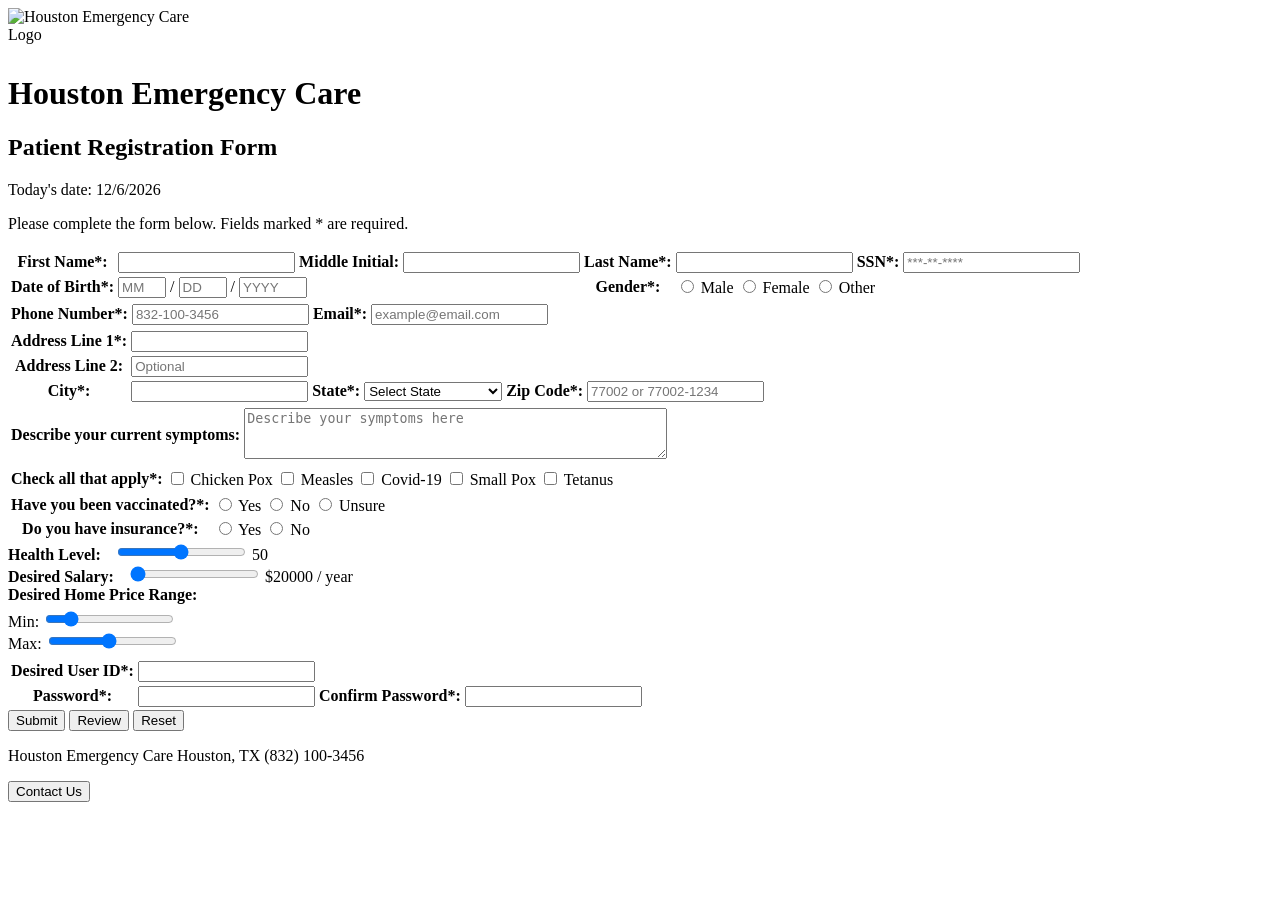
==== homework2/index.html @ ae286404 "Create index.html" ====
<!-- 
Name: Taha Asmat
File: index.html
Date created: June 21st
Last edited: June 26th
Version: 1.1
Description: Patient Registration Form for Houston Emergency Care HW2
-->

<!DOCTYPE html>
<html lang="en">

<head>
  <title>Patient Registration Form</title>
  <link rel="stylesheet" href="patient_registration.css" />
</head>

<body>
  <div class="form-container">
    <form id="regForm" name="regForm" action="thankyou.html">
      <div class="centered">
        <img src="logo.jpeg" alt="Houston Emergency Care Logo" style="max-width: 200px; height: auto; margin-bottom: 10px;">
      </div>

      <!-- Header -->
      <header class="p6">
        <h1>Houston Emergency Care</h1>
        <h2>Patient Registration Form</h2>
        <p>Today's date: <span id="today"></span></p>
        <p>Please complete the form below. Fields marked * are required.</p>
      </header>

      <!-- Name and SSN -->
      <table class="form">
        <tr>
          <th>First Name*:</th>
          <td><input type="text" id="fname" name="fname" maxlength="30" required
              pattern="[A-Za-z'-]{1,30}" title="1 to 30 characters. Letters, apostrophes, and dashes only."></td>
          <th>Middle Initial:</th>
          <td><input type="text" id="middle" name="middle" maxlength="1"
              pattern="[A-Za-z]" title="One letter only. Leave blank if none."></td>
          <th>Last Name*:</th>
          <td><input type="text" id="lname" name="lname" maxlength="30" required
              pattern="[A-Za-z'2-5-]{1,30}" title="1 to 30 characters. Letters, apostrophes, dashes, and digits 2-5 only."></td>
          <th>SSN*:</th>
          <td><input type="password" id="ssn" name="ssn" maxlength="11" placeholder="***-**-****" required
              pattern="\d{3}-\d{2}-\d{4}" title="Format: 000-00-0000"></td>
        </tr>
        <tr>
          <th>Date of Birth*:</th>
          <td colspan="3">
            <input type="text" id="dobMonth" name="dobMonth" maxlength="2" placeholder="MM" required
                pattern="\d{1,2}" title="Enter month as 1-12" style="width:40px;">
            /
            <input type="text" id="dobDay" name="dobDay" maxlength="2" placeholder="DD" required
                pattern="\d{1,2}" title="Enter day as 1-31" style="width:40px;">
            /
            <input type="text" id="dobYear" name="dobYear" maxlength="4" placeholder="YYYY" required
                pattern="\d{4}" title="Enter a 4-digit year" style="width:60px;">
            <input type="hidden" id="dob" name="dob">
          </td>
          <th>Gender*:</th>
          <td colspan="3">
            <label><input type="radio" name="gender" value="Male" required> Male</label>
            <label><input type="radio" name="gender" value="Female"> Female</label>
            <label><input type="radio" name="gender" value="Other"> Other</label>
          </td>
        </tr>
      </table>

      <!-- Contact Information -->
      <table class="form">
        <tr>
          <th>Phone Number*:</th>
          <td><input type="tel" id="phone" name="phone" required placeholder="832-100-3456"
              pattern="[0-9]{3}-[0-9]{3}-[0-9]{4}" title="Format: 000-000-0000"></td>
          <th>Email*:</th>
          <td><input type="email" id="email" name="email" required placeholder="example@email.com"
              pattern="[^\s@]+@[^\s@]+\.[^\s@]+" title="Format: name@domain.tld"></td>
        </tr>
      </table>

      <!-- Address -->
      <table class="form">
        <tr>
          <th>Address Line 1*:</th>
          <td colspan="3"><input type="text" id="address" name="address" minlength="2" maxlength="30" required
              title="2 to 30 characters"></td>
        </tr>
        <tr>
          <th>Address Line 2:</th>
          <td colspan="3"><input type="text" id="address2" name="address2" minlength="2" maxlength="30" placeholder="Optional"
              title="2 to 30 characters, if entered"></td>
        </tr>
        <tr>
          <th>City*:</th>
          <td><input type="text" id="city" name="city" minlength="2" maxlength="30" required
              pattern="[A-Za-z\s-]{2,30}" title="2 to 30 characters. Letters, spaces, and dashes only."></td>
          <th>State*:</th>
          <td>
            <select id="state" name="state" required title="Choose your state">
              <option value="">Select State</option>
              <option value="AL">Alabama</option>
              <option value="AK">Alaska</option>
              <option value="AZ">Arizona</option>
              <option value="AR">Arkansas</option>
              <option value="CA">California</option>
              <option value="CO">Colorado</option>
              <option value="CT">Connecticut</option>
              <option value="DE">Delaware</option>
              <option value="DC">District of Columbia</option>
              <option value="FL">Florida</option>
              <option value="GA">Georgia</option>
              <option value="HI">Hawaii</option>
              <option value="ID">Idaho</option>
              <option value="IL">Illinois</option>
              <option value="IN">Indiana</option>
              <option value="IA">Iowa</option>
              <option value="KS">Kansas</option>
              <option value="KY">Kentucky</option>
              <option value="LA">Louisiana</option>
              <option value="ME">Maine</option>
              <option value="MD">Maryland</option>
              <option value="MA">Massachusetts</option>
              <option value="MI">Michigan</option>
              <option value="MN">Minnesota</option>
              <option value="MS">Mississippi</option>
              <option value="MO">Missouri</option>
              <option value="MT">Montana</option>
              <option value="NE">Nebraska</option>
              <option value="NV">Nevada</option>
              <option value="NH">New Hampshire</option>
              <option value="NJ">New Jersey</option>
              <option value="NM">New Mexico</option>
              <option value="NY">New York</option>
              <option value="NC">North Carolina</option>
              <option value="ND">North Dakota</option>
              <option value="OH">Ohio</option>
              <option value="OK">Oklahoma</option>
              <option value="OR">Oregon</option>
              <option value="PA">Pennsylvania</option>
              <option value="PR">Puerto Rico</option>
              <option value="RI">Rhode Island</option>
              <option value="SC">South Carolina</option>
              <option value="SD">South Dakota</option>
              <option value="TN">Tennessee</option>
              <option value="TX">Texas</option>
              <option value="UT">Utah</option>
              <option value="VT">Vermont</option>
              <option value="VA">Virginia</option>
              <option value="WA">Washington</option>
              <option value="WV">West Virginia</option>
              <option value="WI">Wisconsin</option>
              <option value="WY">Wyoming</option>
            </select>
          </td>
          <th>Zip Code*:</th>
          <td><input type="text" id="zip" name="zip" maxlength="10" required placeholder="77002 or 77002-1234"
              pattern="[0-9]{5}(-[0-9]{4})?" title="5 digits, or ZIP+4 as 00000-0000"></td>
        </tr>
      </table>

      <!-- Symptoms / Notes -->
      <table class="form">
        <tr>
          <th>Describe your current symptoms:</th>
          <td colspan="5">
            <textarea id="symptoms" name="symptoms" rows="3" cols="50" placeholder="Describe your symptoms here"
              title="Optional. Please do not use double quote characters."></textarea>
          </td>
        </tr>
      </table>

      <!-- Checkboxes -->
      <table class="form">
        <tr>
          <th>Check all that apply*:</th>
          <td colspan="5">
            <label><input type="checkbox" name="conditions" value="ChickenPox"> Chicken Pox</label>
            <label><input type="checkbox" name="conditions" value="Measles"> Measles</label>
            <label><input type="checkbox" name="conditions" value="Covid19"> Covid-19</label>
            <label><input type="checkbox" name="conditions" value="SmallPox"> Small Pox</label>
            <label><input type="checkbox" name="conditions" value="Tetanus"> Tetanus</label>
          </td>
        </tr>
      </table>

      <!-- Radio buttons -->
      <table class="form">
        <tr>
          <th>Have you been vaccinated?*:</th>
          <td colspan="5">
            <label><input type="radio" name="vaccinated" value="Yes" required> Yes</label>
            <label><input type="radio" name="vaccinated" value="No"> No</label>
            <label><input type="radio" name="vaccinated" value="Unsure"> Unsure</label>
          </td>
        </tr>
        <tr>
          <th>Do you have insurance?*:</th>
          <td colspan="5">
            <label><input type="radio" name="insurance_radio" value="Yes" required> Yes</label>
            <label><input type="radio" name="insurance_radio" value="No"> No</label>
          </td>
        </tr>
      </table>

      <!-- Sliders -->
      <div class="centered">
        <div class="slider-box">
          <label for="healthLevel" style="margin-right: 10px; font-weight: bold;">Health Level:</label>
          <input type="range" id="healthLevel" name="healthLevel" min="0" max="100" value="50"
            title="Slide to rate your health from 0 to 100">
          <span id="healthLevelValue">50</span>
        </div>

        <div class="slider-box">
          <label for="salary" style="margin-right: 10px; font-weight: bold;">Desired Salary:</label>
          <input type="range" id="salary" name="salary" min="20000" max="200000" step="5000" value="20000"
            title="Slide to set desired salary from $20,000 to $200,000">
          <span id="salaryDisplay">$20000</span> / year
        </div>

        <div class="slider-box">
          <div style="font-weight:bold; margin-bottom:5px;">Desired Home Price Range:</div>
          <label for="homeMin">Min:</label>
          <input type="range" id="homeMin" name="homeMin" min="50000" max="1000000" step="25000" value="200000"
            title="Minimum home price">
          <br>
          <label for="homeMax">Max:</label>
          <input type="range" id="homeMax" name="homeMax" min="50000" max="1000000" step="25000" value="500000"
            title="Maximum home price">
          <div style="margin-top:5px;">
            <span id="homePriceDisplay"></span>
          </div>
        </div>
      </div>

      <!-- User ID and Password -->
      <table class="form">
        <tr>
          <th>Desired User ID*:</th>
          <td colspan="3"><input type="text" id="userid" name="userid" minlength="5" maxlength="30" required
              pattern="[A-Za-z][A-Za-z0-9_-]{4,29}"
              title="5-30 characters, must start with a letter. Letters, numbers, underscore, and dash only. No spaces."></td>
        </tr>
        <tr>
          <th>Password*:</th>
          <td><input type="password" id="pword" name="pword" minlength="8" maxlength="30" required
              pattern="(?=.*[A-Z])(?=.*\d)(?=.*[^A-Za-z0-9]).{8,30}"
              title="8-30 characters: at least 1 uppercase letter, 1 number, and 1 special character. No quotes allowed."></td>
          <th>Confirm Password*:</th>
          <td><input type="password" id="pword2" name="pword2" minlength="8" maxlength="30" required
              title="Must match the Password field above"></td>
        </tr>
      </table>

      <!-- Buttons -->
      <div class="centered">
        <input type="submit" value="Submit" class="formBtn">
        <input type="button" value="Review" id="reviewBtn" class="formBtn">
        <input type="reset" value="Reset" class="formBtn">
      </div>

      <!-- Review Display Area -->
      <div id="reviewArea" class="reviewArea"></div>
    </form>

    <!-- Footer -->
    <footer>
      <p>Houston Emergency Care Houston, TX (832) 100-3456</p>
      <a href="contact.html"><button type="button" class="formBtn">Contact Us</button></a>
    </footer>
  </div>

  <!-- Date Script -->
  <script>
    const d = new Date();
    const month = d.getMonth() + 1;
    const day = d.getDate();
    const year = d.getFullYear();
    document.getElementById("today").innerHTML = month + "/" + day + "/" + year;
  </script>

  <!-- External JS for HW2 validation, sliders, and review logic -->
  <script src="homework2.js"></script>
</body>

</html>
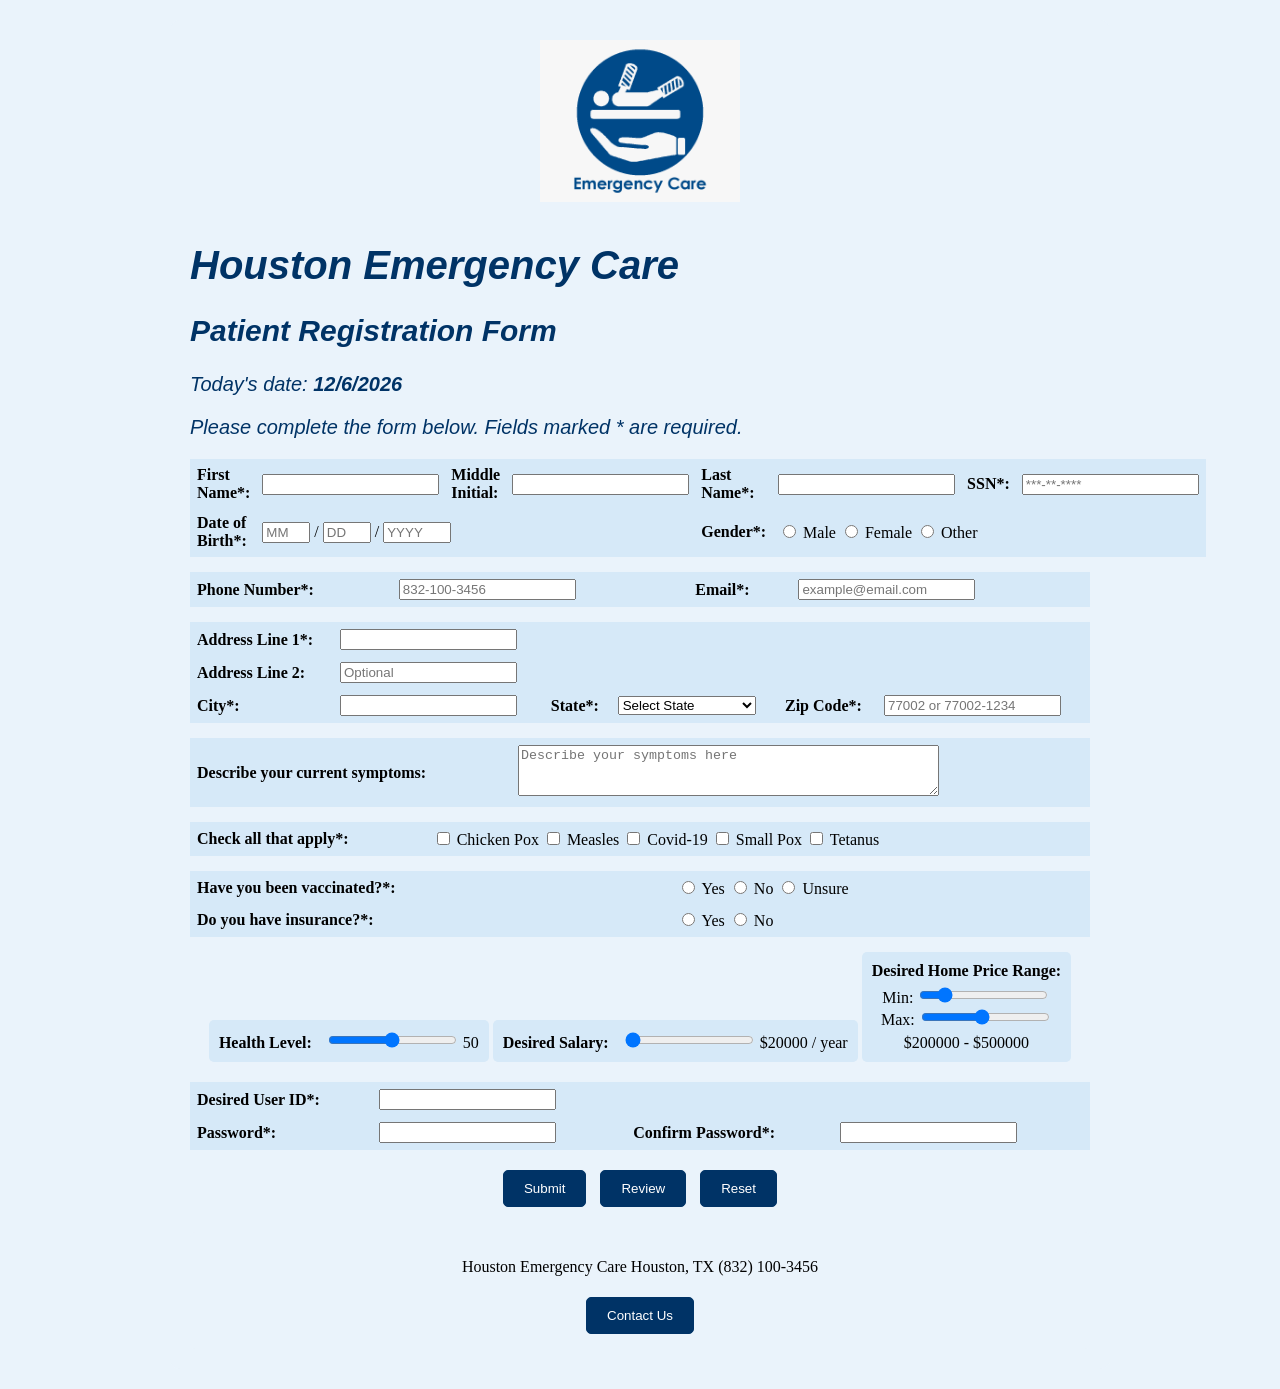
==== commit b1a6b0f0: "Update index.html" ====
--- a/homework2/index.html
+++ b/homework2/index.html
@@ -3,7 +3,7 @@
 File: index.html
 Date created: June 21st
 Last edited: June 26th
-Version: 1.1
+Version: 1.0
 Description: Patient Registration Form for Houston Emergency Care HW2
 -->
 
--- a/homework2/patient_registration.css
+++ b/homework2/patient_registration.css
@@ -0,0 +1,100 @@
+/* 
+ Name: Taha Asmat
+ File: patient_registration.css
+ Date Created: June 18th
+ Date Last Edited: June 20th
+ Version: 2.0
+ Purpose: Style sheet for MIS 3371 HW1
+ */
+
+body {
+  background-color: #eaf3fb;
+}
+
+div.form {
+  text-align: center;
+  background-color: #d6e9f8;
+  color: #003366;
+  font-family: 'Gill Sans', 'Gill Sans MT', Calibri, 'Trebuchet MS', sans-serif;
+  font-style: italic;
+  font-size: 20px;
+  margin: auto;
+  width: 70%;
+}
+
+table.form, td.form, th.form {
+  background-color: #d6e9f8;
+}
+
+.p6 {
+  color: #003366;
+  font-family: 'Gill Sans', 'Gill Sans MT', Calibri, 'Trebuchet MS', sans-serif;
+  font-style: italic;
+  font-size: 20px;
+}
+
+.p4 {
+  font-size: 20px;
+  font-family: 'Gill Sans', 'Gill Sans MT', Calibri, 'Trebuchet MS', sans-serif;
+  color: #2bd06d;
+}
+
+.centered {
+  text-align: center;
+}
+
+.form-container {
+  max-width: 900px;
+  margin: 20px auto;
+  padding: 20px;
+  background-color: #eaf3fb;
+  border-radius: 10px;
+}
+
+table.form {
+  width: 100%;
+  margin-bottom: 15px;
+}
+
+table.form th,
+table.form td {
+  padding: 5px;
+  text-align: left;
+}
+
+.slider-box {
+  display: inline-block;
+  padding: 10px;
+  margin-bottom: 20px;
+  background-color: #d6e9f8;
+  border-radius: 5px;
+}
+
+footer {
+  margin-top: 20px;
+  padding: 10px;
+  background-color: #eaf3fb;
+  border-radius: 5px;
+  text-align: center;
+}
+
+.formBtn {
+  margin: 5px;
+  padding: 10px 20px;
+  border-radius: 5px;
+  border: 1px solid #003366;
+  background-color: #003366;
+  color: white;
+}
+
+.formBtn:hover {
+  background-color: #1a4d80;
+}
+
+a {
+  color: #003366;
+}
+
+#today {
+  font-weight: bold;
+}
